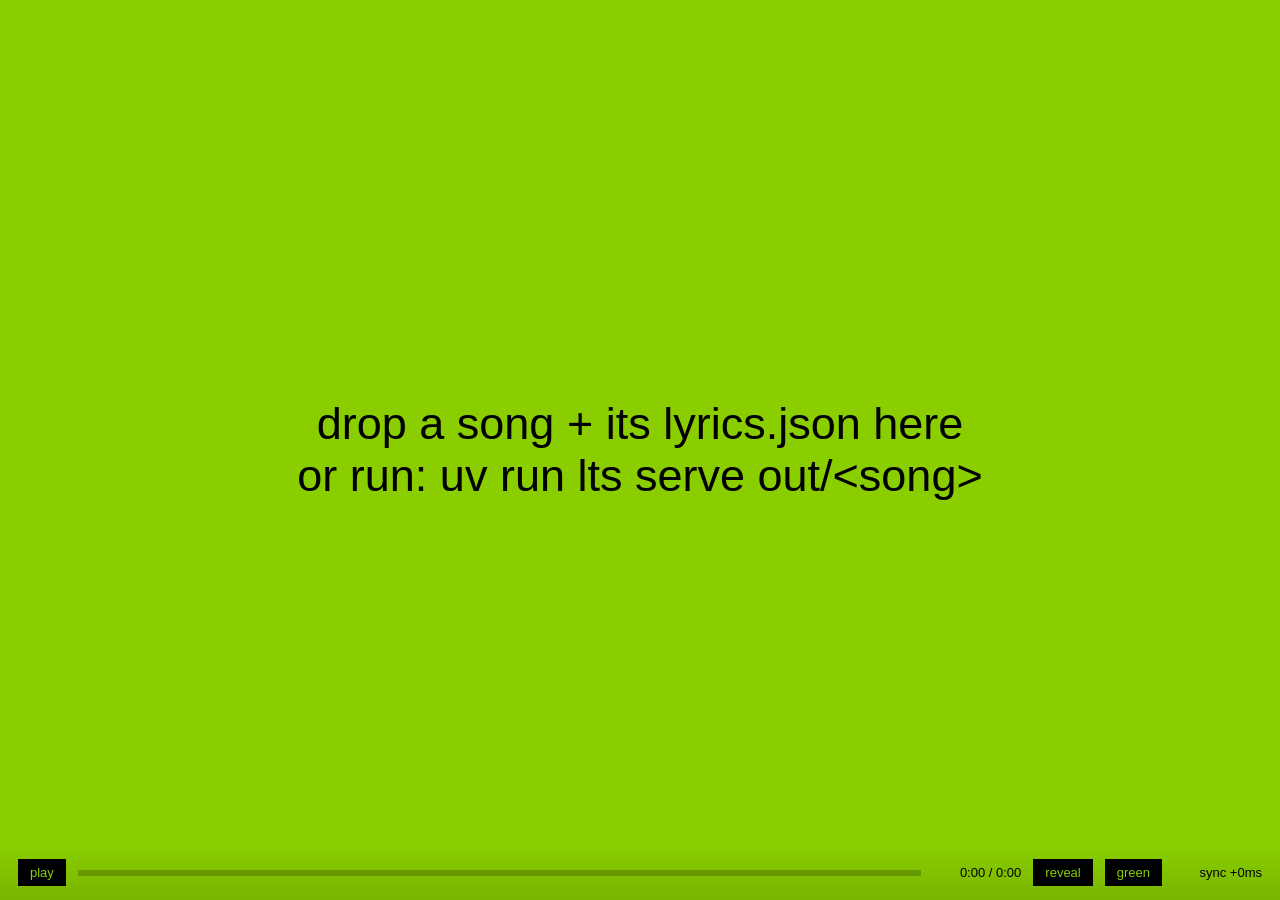
==== web/player.html @ 45ea9e45 "Initial release: word-level lyric timestamps and Brat-style videos - Pipeline: Demucs vocal separati" ====
<!doctype html>
<html lang="en">
<head>
<meta charset="utf-8">
<meta name="viewport" content="width=device-width, initial-scale=1">
<title>brat lyrics</title>
<style>
  :root { --bg: #8ace00; --fg: #000; --dim: rgba(0,0,0,.18); }
  body.white { --bg: #fff; --fg: #000; --dim: rgba(0,0,0,.14); }
  * { box-sizing: border-box; }
  html, body { margin: 0; height: 100%; background: var(--bg); color: var(--fg); overflow: hidden;
    font-family: "Arial Narrow", Arial, sans-serif; transition: background .4s; }
  #stage { position: fixed; inset: 0; display: grid; place-items: center; padding: 6vmin; }
  #line { width: 100%; text-align: center; line-height: .92; letter-spacing: -.02em;
    text-transform: lowercase; word-spacing: .05em; }
  #line .w { display: inline-block; white-space: pre; transition: opacity .06s linear; }
  #line.reveal .w.future { display: none; }
  #line.highlight .w.future { color: var(--dim); }
  #line .w.active { opacity: 1; }
  #measure { position: absolute; visibility: hidden; left: 0; top: 0; }
  #hud { position: fixed; left: 0; right: 0; bottom: 0; padding: 14px 18px; display: flex; gap: 12px;
    align-items: center; font: 13px/1 Arial, sans-serif; background: linear-gradient(transparent, rgba(0,0,0,.12));
    opacity: 0; transition: opacity .3s; }
  body:hover #hud, body.paused #hud { opacity: 1; }
  #hud button { font: inherit; background: var(--fg); color: var(--bg); border: 0; padding: 7px 12px; cursor: pointer; }
  #bar { flex: 1; height: 6px; background: rgba(0,0,0,.2); cursor: pointer; position: relative; }
  #fill { position: absolute; inset: 0 auto 0 0; background: var(--fg); width: 0; }
  #time, #offset { min-width: 88px; text-align: right; font-variant-numeric: tabular-nums; }
  #drop { position: fixed; inset: 0; display: none; place-items: center; font-size: 5vmin; background: var(--bg);
    text-transform: lowercase; text-align: center; padding: 8vmin; }
  body.empty #drop { display: grid; }
</style>
</head>
<body class="paused">
<div id="stage"><div id="line" class="reveal"></div></div>
<div id="measure"></div>
<div id="drop">drop a song + its lyrics.json here<br>or run: uv run lts serve out/&lt;song&gt;</div>
<div id="hud">
  <button id="play">play</button>
  <div id="bar"><div id="fill"></div></div>
  <span id="time">0:00</span>
  <button id="mode" title="m">reveal</button>
  <button id="theme" title="t">green</button>
  <span id="offset" title="[ and ] nudge sync">sync +0ms</span>
</div>
<audio id="audio" preload="auto"></audio>
<script>
const $ = (id) => document.getElementById(id);
const audio = $("audio"), lineEl = $("line"), measure = $("measure");
let doc = null, lineIdx = -1, wordEls = [];
let offset = 0;
// Bluetooth headphones play audio 100-250 ms after audio.currentTime says; the Web Audio
// clock knows the device's output latency, so route playback through it and subtract that.
let outputLatency = 0, audioCtx = null;
function initLatency() {
  if (audioCtx) return;
  try {
    audioCtx = new (window.AudioContext || window.webkitAudioContext)();
    audioCtx.createMediaElementSource(audio).connect(audioCtx.destination);
    const read = () => {
      outputLatency = audioCtx.outputLatency || audioCtx.baseLatency || 0;
      nudge(0);
    };
    read(); setInterval(read, 2000);  // changes when headphones connect/disconnect
  } catch {}
}
try { offset = +localStorage.getItem("brat-offset") || 0; } catch {}

// ---- loading -------------------------------------------------------------
async function loadFromServer() {
  try {
    const res = await fetch("lyrics.json");
    if (!res.ok) throw 0;
    const d = await res.json();
    setDoc(d, d.meta.audio);
  } catch { document.body.classList.add("empty"); }
}
function setDoc(d, audioUrl) {
  doc = d; lineIdx = -1;
  audio.src = audioUrl;
  document.title = `${d.meta.title || "brat lyrics"}`;
  document.body.classList.remove("empty");
  if (d.meta.instrumental) showText("instrumental");
}
document.addEventListener("dragover", (e) => e.preventDefault());
document.addEventListener("drop", async (e) => {
  e.preventDefault();
  const files = [...e.dataTransfer.files];
  const json = files.find((f) => f.name.endsWith(".json"));
  const song = files.find((f) => f.type.startsWith("audio/"));
  if (json && song) setDoc(JSON.parse(await json.text()), URL.createObjectURL(song));
});

// ---- layout: brat text fills the frame -----------------------------------
function fit(words) {
  const stage = $("stage").getBoundingClientRect();
  const maxW = stage.width * 0.88, maxH = stage.height * 0.8;
  measure.style.width = maxW + "px";
  measure.className = lineEl.className;
  measure.style.lineHeight = ".92";
  measure.style.textAlign = "center";
  measure.style.textTransform = "lowercase";
  measure.innerHTML = words.map((w) => `<span style="display:inline-block;white-space:pre">${esc(w)} </span>`).join("");
  let lo = 8, hi = Math.min(stage.height * 0.6, 520);
  for (let i = 0; i < 18; i++) {
    const mid = (lo + hi) / 2;
    measure.style.fontSize = mid + "px";
    const tooWide = [...measure.children].some((c) => c.offsetWidth > maxW);
    (measure.scrollHeight > maxH || tooWide) ? (hi = mid) : (lo = mid);
  }
  return lo;
}
const esc = (s) => s.replace(/[&<>]/g, (c) => ({ "&": "&amp;", "<": "&lt;", ">": "&gt;" }[c]));
function applyFont(size) {
  lineEl.style.fontSize = size + "px";
  lineEl.style.filter = `blur(${Math.max(0.4, size * 0.011).toFixed(2)}px)`;
}
function showLine(i) {
  lineIdx = i;
  if (i < 0) { lineEl.innerHTML = ""; wordEls = []; return; }
  const words = doc.lines[i].words.map((w) => w.text);
  lineEl.innerHTML = words.map((w) => `<span class="w future">${esc(w)} </span>`).join("");
  wordEls = [...lineEl.children];
  applyFont(fit(words));
}
function showText(text) {
  lineIdx = -2;
  lineEl.innerHTML = `<span class="w">${esc(text)}</span>`;
  applyFont(fit([text]));
}
addEventListener("resize", () => { const i = lineIdx; lineIdx = -3; if (doc && i >= 0) showLine(i); });

// ---- sync loop -------------------------------------------------------------
function currentLine(t) {
  const lines = doc.lines;
  let i = -1;
  for (let k = 0; k < lines.length; k++) { if (lines[k].start - 0.15 <= t) i = k; else break; }
  if (i < 0) return -1;
  const next = lines[i + 1];
  // During long instrumental breaks, clear the screen.
  const holdUntil = next ? Math.min(next.start - 0.15, lines[i].end + 2.5) : lines[i].end + 2.5;
  return t <= holdUntil ? i : -1;
}
function tick() {
  if (doc && !doc.meta.instrumental) {
    const t = audio.currentTime - outputLatency - offset / 1000;
    const i = currentLine(t);
    if (i !== lineIdx) showLine(i);
    if (i >= 0) {
      doc.lines[i].words.forEach((w, k) => {
        const el = wordEls[k];
        el.classList.toggle("future", w.start > t);
        el.classList.toggle("active", w.start <= t && t < w.end);
      });
    }
  }
  const d = audio.duration || 0;
  $("fill").style.width = d ? (audio.currentTime / d) * 100 + "%" : 0;
  $("time").textContent = `${fmt(audio.currentTime)} / ${fmt(d)}`;
  requestAnimationFrame(tick);
}
const fmt = (s) => `${Math.floor(s / 60)}:${String(Math.floor(s % 60)).padStart(2, "0")}`;
requestAnimationFrame(tick);

// ---- controls -------------------------------------------------------------
const toggle = () => {
  initLatency();
  if (audioCtx && audioCtx.state === "suspended") audioCtx.resume();
  return audio.paused ? audio.play() : audio.pause();
};
audio.addEventListener("play", () => { document.body.classList.remove("paused"); $("play").textContent = "pause"; });
audio.addEventListener("pause", () => { document.body.classList.add("paused"); $("play").textContent = "play"; });
$("play").onclick = toggle;
$("stage").onclick = toggle;
$("bar").onclick = (e) => {
  const r = e.currentTarget.getBoundingClientRect();
  audio.currentTime = ((e.clientX - r.left) / r.width) * (audio.duration || 0);
};
function setMode() {
  lineEl.classList.toggle("reveal"); lineEl.classList.toggle("highlight");
  $("mode").textContent = lineEl.classList.contains("reveal") ? "reveal" : "highlight";
}
function setTheme() {
  document.body.classList.toggle("white");
  $("theme").textContent = document.body.classList.contains("white") ? "white" : "green";
}
function nudge(ms) {
  offset += ms;
  try { localStorage.setItem("brat-offset", offset); } catch {}
  const bt = Math.round(outputLatency * 1000);
  $("offset").textContent = `sync ${offset >= 0 ? "+" : ""}${offset}ms` + (bt > 20 ? ` · output ${bt}ms` : "");
}
$("mode").onclick = setMode;
$("theme").onclick = setTheme;
nudge(0);
addEventListener("keydown", (e) => {
  if (e.code === "Space") { e.preventDefault(); toggle(); }
  else if (e.key === "ArrowRight") audio.currentTime += 5;
  else if (e.key === "ArrowLeft") audio.currentTime -= 5;
  else if (e.key === "m") setMode();
  else if (e.key === "t") setTheme();
  else if (e.key === "]") nudge(25);
  else if (e.key === "[") nudge(-25);
});
loadFromServer();
</script>
</body>
</html>
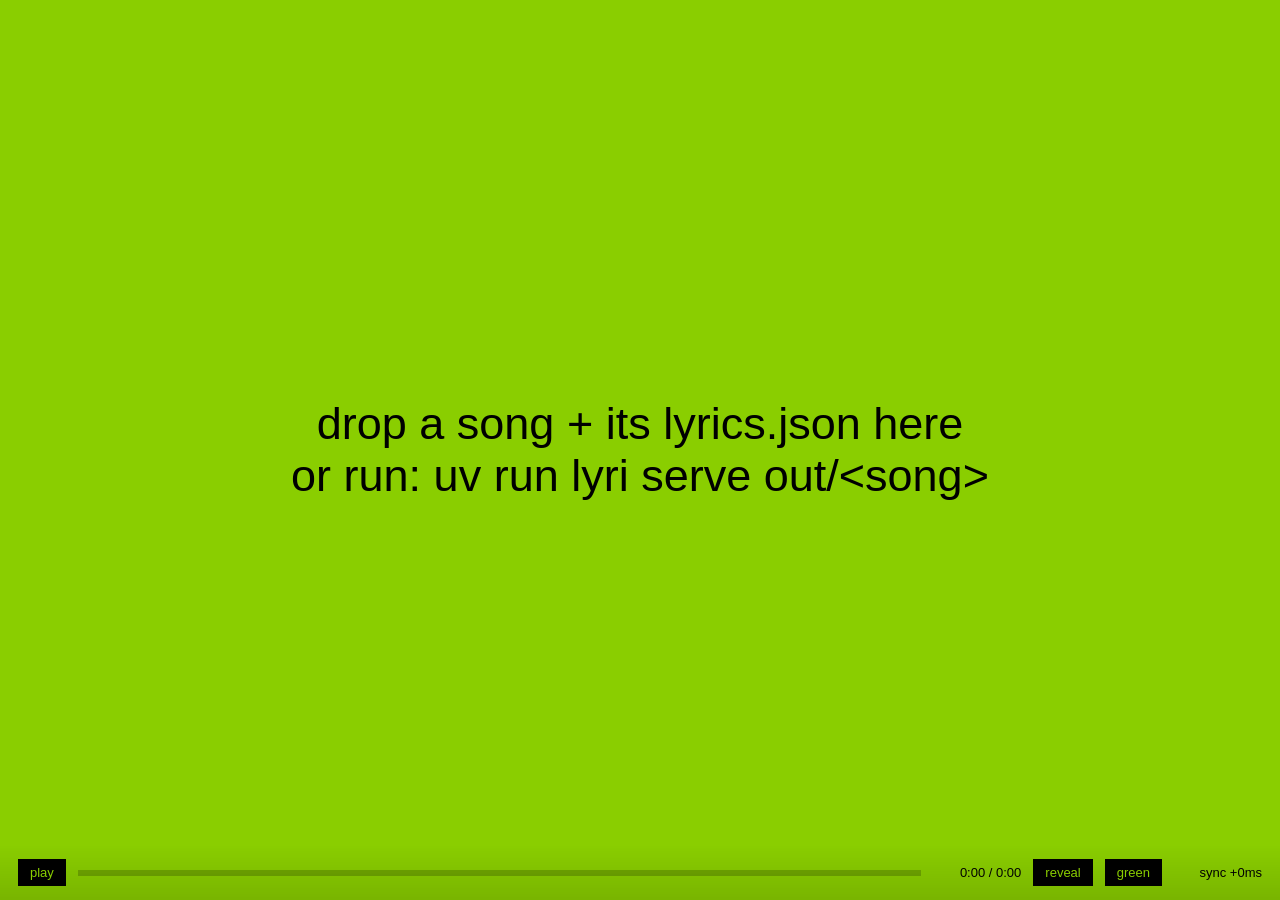
==== commit 97a141d7: "Rename project to Lyri Package lts -> lyri, command `lyri`, LYRI_ALIGN_MODEL, repository and GitHub " ====
--- a/web/player.html
+++ b/web/player.html
@@ -34,7 +34,7 @@
 <body class="paused">
 <div id="stage"><div id="line" class="reveal"></div></div>
 <div id="measure"></div>
-<div id="drop">drop a song + its lyrics.json here<br>or run: uv run lts serve out/&lt;song&gt;</div>
+<div id="drop">drop a song + its lyrics.json here<br>or run: uv run lyri serve out/&lt;song&gt;</div>
 <div id="hud">
   <button id="play">play</button>
   <div id="bar"><div id="fill"></div></div>
